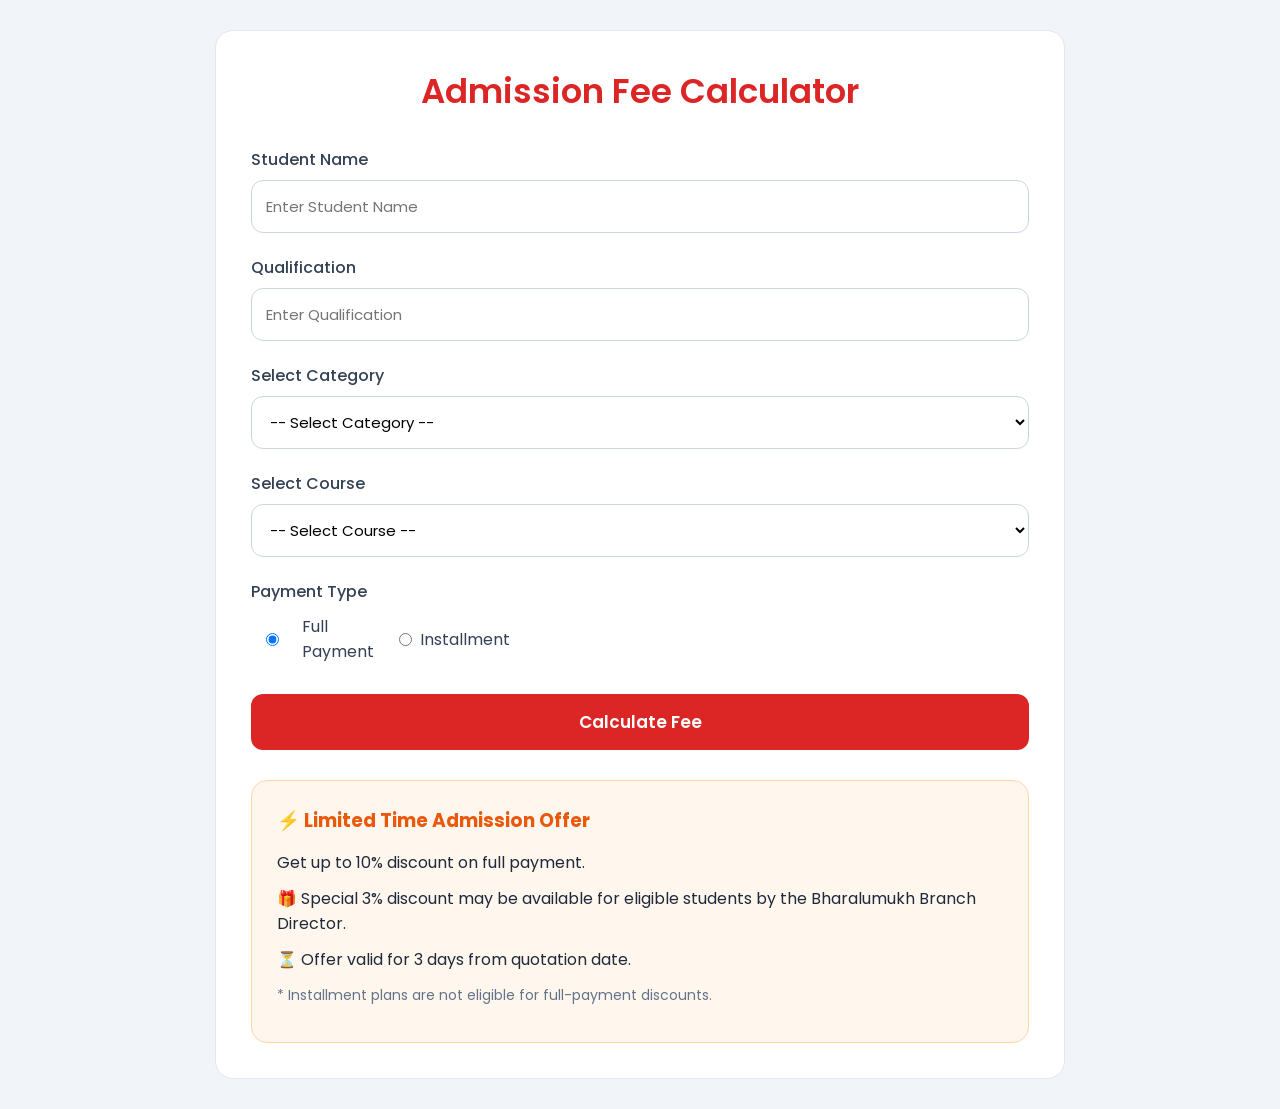
==== index.html @ 6b04a8ea "Add files via upload" ====
<!DOCTYPE html>
<html lang="en">

<head>
  <meta charset="UTF-8">
  <meta name="viewport" content="width=device-width, initial-scale=1.0">
  <link rel="stylesheet" href="style.css">
  <title>Admission Fee Calculator</title>
</head>

<body>

  <div class="container">

    <h1>Admission Fee Calculator</h1>

    <div class="form-group">
      <label>Student Name</label>
      <input type="text" id="studentName" placeholder="Enter Student Name">
    </div>

    <div class="form-group">
      <label>Qualification</label>
      <input type="text" id="qualification" placeholder="Enter Qualification">
    </div>

    <!-- SECTION -->

    <div class="form-group">
      <label>Select Category</label>

      <select id="category" onchange="loadCourses(); handlePaymentOptions()">
        <option value="">-- Select Category --</option>

        <option value="diploma">
          Diploma & Long-Term Courses
        </option>

        <option value="hardware">
          Hardware & IT-Infrastructure
        </option>

        <option value="professional">
          Professional Certification Courses
        </option>

        <option value="crash">
          Short-Term / Crash Courses
        </option>

        <option value="vocational">
          Vocational & Skill-Based Courses
        </option>
      </select>
    </div>

    <!-- COURSE -->

    <div class="form-group">
      <label>Select Course</label>

      <select id="course">
        <option value="">-- Select Course --</option>
      </select>
    </div>

    <!-- PAYMENT -->

    <div class="form-group">

      <label>Payment Type</label>

      <div class="radio-group">

        <label>
          <input type="radio" name="payment" value="full" checked>
          Full Payment
        </label>

        <label>
          <input type="radio" name="payment" value="installment">
          Installment
        </label>

      </div>

    </div>

    <button onclick="calculateFee()">
      Calculate Fee
    </button>

    <!-- RESULT -->

    <div class="result" id="result">

      <h2 style="margin-bottom:20px;">
        Fee Details
      </h2>

      <p><strong>Student Name:</strong> <span id="rName"></span></p>

      <p><strong>Qualification:</strong> <span id="rQualification"></span></p>

      <p><strong>Course:</strong> <span id="rCourse"></span></p>

      <p><strong>Duration:</strong> <span id="rDuration"></span></p>

      <p><strong>Course Fee:</strong> ₹<span id="rFee"></span></p>

      <div id="paymentResult"></div>

    </div>

    <!-- OFFER BOX -->

    <div class="offer-box">

      <h3>⚡ Limited Time Admission Offer</h3>

      <p>
        Get up to 10% discount on full payment.
      </p>

      <p>
        🎁 Special 3% discount may be available for eligible students by the Bharalumukh Branch Director.
      </p>

      <p>
        ⏳ Offer valid for 3 days from quotation date.
      </p>

      <p class="note">
        * Installment plans are not eligible for full-payment discounts.
      </p>

    </div>

  </div>

<script src="script.js" defer></script>
</body>

</html>
---- style.css ----
@import url('https://fonts.googleapis.com/css2?family=Poppins:wght@300;400;500;600&display=swap');

*{
    margin:0;
    padding:0;
    box-sizing:border-box;
    font-family:'Poppins',sans-serif;
}

body{
    background:#f1f5f9;
    padding:30px 15px;
    color:#1e293b;
}

.container{
    max-width:850px;
    margin:auto;
    background:white;
    border-radius:18px;
    padding:35px;
    border:1px solid #e2e8f0;
}

h1{
    text-align:center;
    margin-bottom:30px;
    color:#dc2626;
    font-size:34px;
    font-weight:600;
}

.form-group{
    margin-bottom:22px;
}

label{
    display:block;
    margin-bottom:8px;
    font-weight:500;
    color:#334155;
}

input,
select{
    width:100%;
    padding:14px;
    border-radius:12px;
    border:1px solid #cbd5e1;
    font-size:15px;
    background:white;
    transition:0.2s;
}

input:focus,
select:focus{
    outline:none;
    border-color:#dc2626;
}

.radio-group{
    display:flex;
    gap:25px;
    margin-top:10px;
}

.radio-group label{
    display:flex;
    align-items:center;
    gap:8px;
    font-weight:400;
}

button{
    width:100%;
    padding:15px;
    border:none;
    border-radius:12px;
    background:#dc2626;
    color:white;
    font-size:17px;
    font-weight:600;
    cursor:pointer;
}

button:hover{
    background:#b91c1c;
}

.result{
    margin-top:30px;
    background:#f8fafc;
    padding:25px;
    border-radius:16px;
    border-left:5px solid #dc2626;
    display:none;
}

.result h2{
    margin-bottom:20px;
    color:#dc2626;
}

.result p{
    margin-bottom:12px;
    font-size:16px;
}

.final{
    margin-top:20px;
    background:#16a34a;
    color:white;
    padding:16px;
    border-radius:12px;
    text-align:center;
    font-size:24px;
    font-weight:600;
}

.offer-box{
    margin-top:30px;
    background:#fff7ed;
    border:1px solid #fed7aa;
    border-radius:16px;
    padding:25px;
}

.offer-box h3{
    color:#ea580c;
    margin-bottom:15px;
}

.offer-box p{
    margin-bottom:10px;
    line-height:1.6;
}

.note{
    margin-top:12px;
    font-size:14px;
    color:#64748b;
}

@media(max-width:768px){

    .container{
        padding:22px;
    }

    h1{
        font-size:28px;
    }

    .radio-group{
        flex-direction:column;
        gap:12px;
    }

    .final{
        font-size:20px;
    }
}
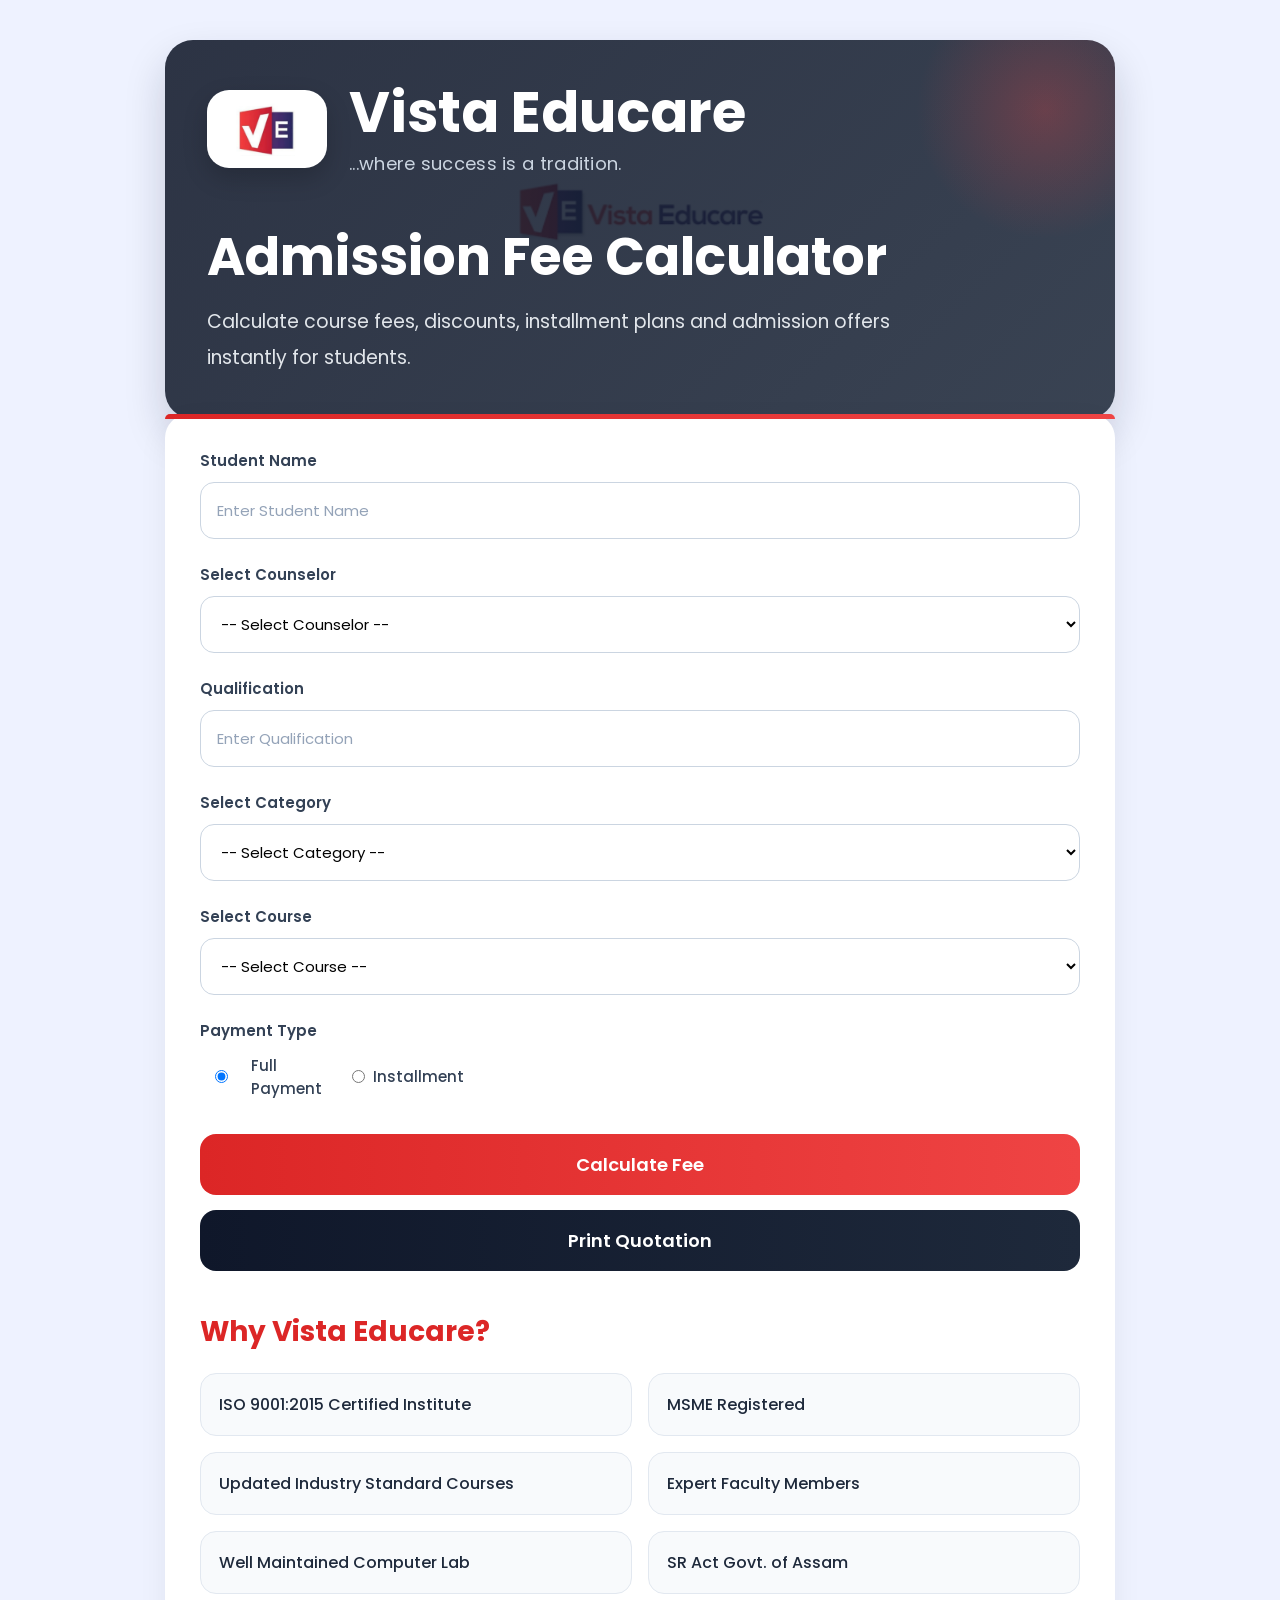
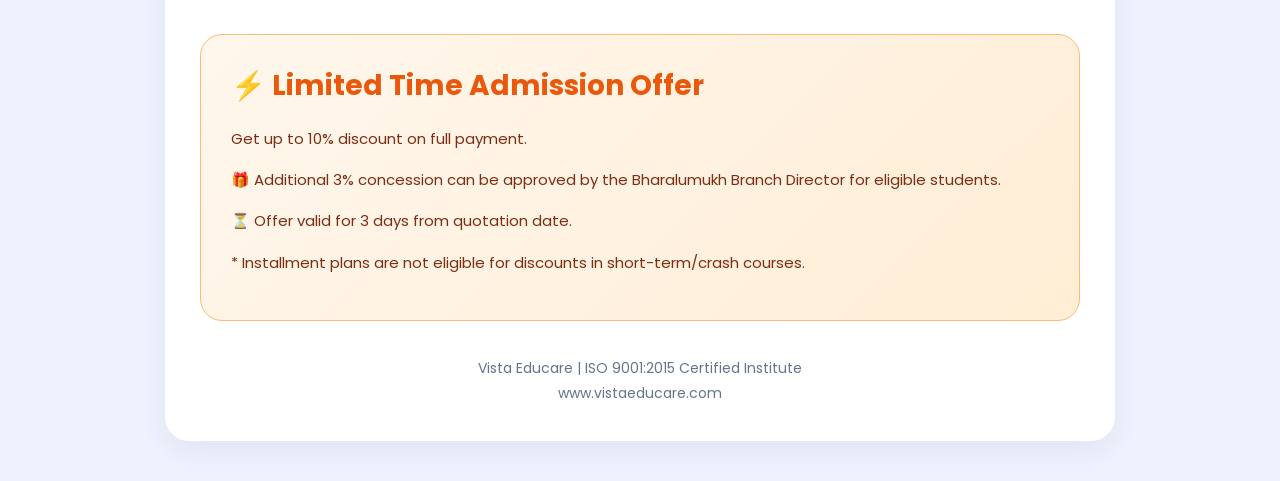
==== commit a17a42c7: "Add files via upload" ====
--- a/index.html
+++ b/index.html
@@ -2,143 +2,325 @@
 <html lang="en">
 
 <head>
-  <meta charset="UTF-8">
-  <meta name="viewport" content="width=device-width, initial-scale=1.0">
-  <link rel="stylesheet" href="style.css">
-  <title>Admission Fee Calculator</title>
+
+    <meta name="robots" content="noindex,nofollow">
+    <meta charset="UTF-8">
+    <meta name="viewport" content="width=device-width, initial-scale=1.0">
+
+    <title>Vista Educare - Admission Fee Calculator</title>
+
+    <link rel="stylesheet" href="style.css">
+    <link rel="icon" href="logo.png">
+
 </head>
 
 <body>
 
-  <div class="container">
-
-    <h1>Admission Fee Calculator</h1>
-
-    <div class="form-group">
-      <label>Student Name</label>
-      <input type="text" id="studentName" placeholder="Enter Student Name">
+    <div class="container">
+
+        <!-- TOP BANNER -->
+
+        <div class="top-banner">
+
+            <div class="brand-row">
+
+                <img src="logo.png" class="logo">
+
+                <div>
+
+                    <h1>Vista Educare</h1>
+
+                    <p class="tagline">
+                        ...where success is a tradition.
+                    </p>
+
+                </div>
+
+            </div>
+
+            <div class="banner-text">
+
+                <h2>Admission Fee Calculator</h2>
+
+                <p>
+                    Calculate course fees, discounts, installment plans and admission offers instantly for students.
+                </p>
+
+            </div>
+
+        </div>
+
+        <!-- CONTENT -->
+
+        <div class="content">
+
+            <!-- STUDENT NAME -->
+
+            <div class="form-group">
+
+                <label>Student Name</label>
+
+                <input type="text" id="studentName" placeholder="Enter Student Name">
+
+            </div>
+
+            <!-- QUALIFICATION -->
+
+            <div class="form-group">
+
+                <label>Select Counselor</label>
+
+                <select id="counselor">
+
+                    <option value="">
+                        -- Select Counselor --
+                    </option>
+
+                    <option value="Ravi Kumar">
+                        Ravi Kumar
+                    </option>
+
+                    <option value="Himanshu Kumar Jha">
+                        Himanshu Kumar Jha
+                    </option>
+
+                    <option value="Fatima Sumaiya">
+                        Fatima Sumaiya
+                    </option>
+                    
+                    <option value="Anup Mazumdar">
+                        Anup Mazumdar
+                    </option>
+
+                </select>
+
+            </div>
+
+            <div class="form-group">
+
+                <label>Qualification</label>
+
+                <input type="text" id="qualification" placeholder="Enter Qualification">
+
+            </div>
+
+            <!-- CATEGORY -->
+
+            <div class="form-group">
+
+                <label>Select Category</label>
+
+                <select id="category" onchange="loadCourses(); handlePaymentOptions()">
+
+                    <option value="">-- Select Category --</option>
+
+                    <option value="diploma">
+                        Diploma & Long-Term Courses
+                    </option>
+
+                    <option value="hardware">
+                        Hardware & IT-Infrastructure
+                    </option>
+
+                    <option value="professional">
+                        Professional Certification Courses
+                    </option>
+
+                    <option value="crash">
+                        Short-Term / Crash Courses
+                    </option>
+
+                    <option value="vocational">
+                        Vocational & Skill-Based Courses
+                    </option>
+
+                </select>
+
+            </div>
+
+            <!-- COURSE -->
+
+            <div class="form-group">
+
+                <label>Select Course</label>
+
+                <select id="course">
+
+                    <option value="">
+                        -- Select Course --
+                    </option>
+
+                </select>
+
+            </div>
+
+            <!-- PAYMENT -->
+
+            <div class="form-group">
+
+                <label>Payment Type</label>
+
+                <div class="radio-group">
+
+                    <label>
+
+                        <input type="radio" name="payment" value="full" checked>
+
+                        Full Payment
+
+                    </label>
+
+                    <label>
+
+                        <input type="radio" name="payment" value="installment">
+
+                        Installment
+
+                    </label>
+
+                </div>
+
+            </div>
+
+            <!-- BUTTON -->
+
+            <button onclick="calculateFee()">
+
+                Calculate Fee
+
+            </button>
+
+            <button onclick="window.print()" class="print-btn">
+                Print Quotation
+            </button>
+
+            <!-- RESULT -->
+
+            <div class="result" id="result">
+
+                <h2>Fee Details</h2>
+
+                <p>
+                    <strong>Student Name:</strong>
+                    <span id="rName"></span>
+                </p>
+
+                <p>
+                    <strong>Qualification:</strong>
+                    <span id="rQualification"></span>
+                </p>
+
+                <p>
+                    <strong>Counselor:</strong>
+                    <span id="rCounselor"></span>
+                </p>
+
+                <p>
+                    <strong>Course:</strong>
+                    <span id="rCourse"></span>
+                </p>
+
+                <p>
+                    <strong>Duration:</strong>
+                    <span id="rDuration"></span>
+                </p>
+
+                <p>
+                    <strong>Course Fee:</strong>
+                    ₹<span id="rFee"></span>
+                </p>
+
+                <p>
+                    <strong>Date:</strong>
+                    <span id="currentDate"></span>
+                </p>
+
+                <div id="paymentResult"></div>
+
+            </div>
+
+            <!-- TRUST SECTION -->
+
+            <div class="trust-section">
+
+                <h3>Why Vista Educare?</h3>
+
+                <div class="trust-grid">
+
+                    <div class="trust-card">
+                        ISO 9001:2015 Certified Institute
+                    </div>
+
+                    <div class="trust-card">
+                        MSME Registered
+                    </div>
+
+                    <div class="trust-card">
+                        Updated Industry Standard Courses
+                    </div>
+
+                    <div class="trust-card">
+                        Expert Faculty Members
+                    </div>
+
+                    <div class="trust-card">
+                        Well Maintained Computer Lab
+                    </div>
+
+                    <div class="trust-card">
+                        SR Act Govt. of Assam
+                    </div>
+
+                </div>
+
+            </div>
+
+            <!-- OFFER BOX -->
+
+            <div class="offer-box">
+
+                <h3>
+                    ⚡ Limited Time Admission Offer
+                </h3>
+
+                <p>
+                    Get up to 10% discount on full payment.
+                </p>
+
+                <p>
+                    🎁 Additional 3% concession can be approved by the Bharalumukh Branch Director for eligible students.
+                </p>
+
+                <p>
+                    ⏳ Offer valid for 3 days from quotation date.
+                </p>
+
+                <p class="note">
+                    * Installment plans are not eligible for discounts in short-term/crash courses.
+                </p>
+
+            </div>
+
+            <!-- FOOTER -->
+
+            <div class="footer">
+
+                <p>
+                    Vista Educare | ISO 9001:2015 Certified Institute
+                </p>
+
+                <p>
+                    www.vistaeducare.com
+                </p>
+
+            </div>
+
+        </div>
+
     </div>
 
-    <div class="form-group">
-      <label>Qualification</label>
-      <input type="text" id="qualification" placeholder="Enter Qualification">
-    </div>
-
-    <!-- SECTION -->
-
-    <div class="form-group">
-      <label>Select Category</label>
-
-      <select id="category" onchange="loadCourses(); handlePaymentOptions()">
-        <option value="">-- Select Category --</option>
-
-        <option value="diploma">
-          Diploma & Long-Term Courses
-        </option>
-
-        <option value="hardware">
-          Hardware & IT-Infrastructure
-        </option>
-
-        <option value="professional">
-          Professional Certification Courses
-        </option>
-
-        <option value="crash">
-          Short-Term / Crash Courses
-        </option>
-
-        <option value="vocational">
-          Vocational & Skill-Based Courses
-        </option>
-      </select>
-    </div>
-
-    <!-- COURSE -->
-
-    <div class="form-group">
-      <label>Select Course</label>
-
-      <select id="course">
-        <option value="">-- Select Course --</option>
-      </select>
-    </div>
-
-    <!-- PAYMENT -->
-
-    <div class="form-group">
-
-      <label>Payment Type</label>
-
-      <div class="radio-group">
-
-        <label>
-          <input type="radio" name="payment" value="full" checked>
-          Full Payment
-        </label>
-
-        <label>
-          <input type="radio" name="payment" value="installment">
-          Installment
-        </label>
-
-      </div>
-
-    </div>
-
-    <button onclick="calculateFee()">
-      Calculate Fee
-    </button>
-
-    <!-- RESULT -->
-
-    <div class="result" id="result">
-
-      <h2 style="margin-bottom:20px;">
-        Fee Details
-      </h2>
-
-      <p><strong>Student Name:</strong> <span id="rName"></span></p>
-
-      <p><strong>Qualification:</strong> <span id="rQualification"></span></p>
-
-      <p><strong>Course:</strong> <span id="rCourse"></span></p>
-
-      <p><strong>Duration:</strong> <span id="rDuration"></span></p>
-
-      <p><strong>Course Fee:</strong> ₹<span id="rFee"></span></p>
-
-      <div id="paymentResult"></div>
-
-    </div>
-
-    <!-- OFFER BOX -->
-
-    <div class="offer-box">
-
-      <h3>⚡ Limited Time Admission Offer</h3>
-
-      <p>
-        Get up to 10% discount on full payment.
-      </p>
-
-      <p>
-        🎁 Special 3% discount may be available for eligible students by the Bharalumukh Branch Director.
-      </p>
-
-      <p>
-        ⏳ Offer valid for 3 days from quotation date.
-      </p>
-
-      <p class="note">
-        * Installment plans are not eligible for full-payment discounts.
-      </p>
-
-    </div>
-
-  </div>
-
-<script src="script.js" defer></script>
+    <script src="script.js"></script>
+
 </body>
 
-</html>+</html>
--- a/style.css
+++ b/style.css
@@ -1,4 +1,4 @@
-@import url('https://fonts.googleapis.com/css2?family=Poppins:wght@300;400;500;600&display=swap');
+@import url('https://fonts.googleapis.com/css2?family=Poppins:wght@300;400;500;600;700&display=swap');
 
 *{
     margin:0;
@@ -8,155 +8,441 @@
 }
 
 body{
-    background:#f1f5f9;
-    padding:30px 15px;
+    background:#eef2ff;
+    padding:40px 15px;
     color:#1e293b;
 }
 
+/* MAIN CONTAINER */
+
 .container{
-    max-width:850px;
+    max-width:950px;
     margin:auto;
+}
+
+/* HERO SECTION */
+
+.top-banner{
+    position:relative;
+
+    background:
+    linear-gradient(
+        135deg,
+        rgba(15,23,42,0.88),
+        rgba(30,41,59,0.88)
+    ),
+    url('banner.jpg');
+
+    background-size:cover;
+    background-position:center;
+
+    border-radius:28px;
+
+    padding:42px;
+
+    margin-bottom:35px;
+
+    overflow:hidden;
+
+    box-shadow:
+    0 20px 40px rgba(15,23,42,0.18);
+}
+
+.content{
+
     background:white;
-    border-radius:18px;
+
+    padding:38px;
+
+    border-radius:24px;
+
+    box-shadow:
+    0 12px 30px rgba(15,23,42,0.06);
+
+    margin-top:-40px;
+
+    position:relative;
+
+    z-index:5;
+}
+
+.content::before{
+
+    content:"";
+
+    position:absolute;
+
+    top:0;
+    left:0;
+
+    width:100%;
+    height:5px;
+
+    background:
+    linear-gradient(to right,#dc2626,#ef4444);
+
+    border-radius:24px 24px 0 0;
+}
+
+.brand-row{
+    display:flex;
+    align-items:center;
+    gap:22px;
+
+    margin-bottom:50px;
+}
+
+.logo{
+    width:120px;
+
+    background:white;
+
+    padding:12px;
+
+    border-radius:22px;
+
+    box-shadow:
+    0 10px 25px rgba(0,0,0,0.18);
+}
+
+.brand-row h1{
+    color:white;
+
+    font-size:56px;
+
+    font-weight:700;
+
+    line-height:1.1;
+
+    margin-bottom:6px;
+}
+
+
+
+.tagline{
+    color:#cbd5e1;
+
+    font-size:18px;
+
+    letter-spacing:0.3px;
+}
+
+
+.banner-text h2{
+    color:white;
+
+    font-size:52px;
+
+    line-height:1.15;
+
+    margin-bottom:18px;
+
+    font-weight:700;
+
+    max-width:700px;
+}
+
+
+.banner-text p{
+    color:#f1f5f9;
+
+    max-width:720px;
+
+    line-height:1.9;
+
+    font-size:19px;
+
+    opacity:0.92;
+}
+
+
+.top-banner::after{
+
+    content:"";
+
+    position:absolute;
+
+    width:260px;
+    height:260px;
+
+    background:
+    radial-gradient(
+        rgba(239,68,68,0.28),
+        transparent 70%
+    );
+
+    top:-60px;
+    right:-60px;
+
+    border-radius:50%;
+}
+
+/* FORM CARD */
+
+.content{
+    background:white;
     padding:35px;
-    border:1px solid #e2e8f0;
-}
-
-h1{
-    text-align:center;
-    margin-bottom:30px;
-    color:#dc2626;
-    font-size:34px;
-    font-weight:600;
-}
+    border-radius:24px;
+    box-shadow:0 10px 30px rgba(15,23,42,0.06);
+}
+
+/* FORM */
 
 .form-group{
-    margin-bottom:22px;
+    margin-bottom:24px;
 }
 
 label{
     display:block;
-    margin-bottom:8px;
-    font-weight:500;
+    margin-bottom:10px;
+    font-size:15px;
+    font-weight:600;
     color:#334155;
 }
 
 input,
 select{
     width:100%;
-    padding:14px;
-    border-radius:12px;
+    padding:16px;
+    border-radius:14px;
     border:1px solid #cbd5e1;
+    background:#ffffff;
     font-size:15px;
-    background:white;
-    transition:0.2s;
+    transition:0.2s ease;
+}
+
+input::placeholder{
+    color:#94a3b8;
 }
 
 input:focus,
 select:focus{
     outline:none;
     border-color:#dc2626;
-}
+    background:white;
+    box-shadow:0 0 0 4px rgba(220,38,38,0.08);
+}
+
+/* RADIO */
 
 .radio-group{
     display:flex;
-    gap:25px;
-    margin-top:10px;
+    gap:30px;
+    margin-top:12px;
 }
 
 .radio-group label{
     display:flex;
     align-items:center;
     gap:8px;
-    font-weight:400;
-}
+    font-weight:500;
+    cursor:pointer;
+}
+
+/* BUTTON */
 
 button{
     width:100%;
-    padding:15px;
+    padding:17px;
     border:none;
-    border-radius:12px;
-    background:#dc2626;
+    border-radius:16px;
+    background:linear-gradient(to right,#dc2626,#ef4444);
     color:white;
-    font-size:17px;
+    font-size:18px;
     font-weight:600;
     cursor:pointer;
+    transition:0.2s ease;
 }
 
 button:hover{
-    background:#b91c1c;
-}
+    transform:translateY(-1px);
+    box-shadow:0 10px 20px rgba(220,38,38,0.2);
+}
+
+/* RESULT CARD */
 
 .result{
-    margin-top:30px;
+    margin-top:35px;
     background:#f8fafc;
-    padding:25px;
+    border-radius:20px;
+    padding:30px;
+    border-left:6px solid #dc2626;
+    display:none;
+}
+
+.result h2{
+    margin-bottom:25px;
+    color:#dc2626;
+    font-size:30px;
+}
+
+.result p{
+    margin-bottom:14px;
+    font-size:16px;
+    line-height:1.7;
+}
+
+.result strong{
+    color:#0f172a;
+}
+
+/* FINAL PRICE */
+
+.final{
+    margin-top:25px;
+    background:linear-gradient(to right,#16a34a,#22c55e);
+    color:white;
+    padding:18px;
     border-radius:16px;
-    border-left:5px solid #dc2626;
-    display:none;
-}
-
-.result h2{
+    text-align:center;
+    font-size:28px;
+    font-weight:700;
+}
+
+/* TRUST SECTION */
+
+.trust-section{
+    margin-top:40px;
+}
+
+.trust-section h3{
     margin-bottom:20px;
     color:#dc2626;
-}
-
-.result p{
-    margin-bottom:12px;
-    font-size:16px;
-}
-
-.final{
-    margin-top:20px;
-    background:#16a34a;
-    color:white;
-    padding:16px;
-    border-radius:12px;
-    text-align:center;
-    font-size:24px;
-    font-weight:600;
-}
+    font-size:28px;
+}
+
+.trust-grid{
+    display:grid;
+    grid-template-columns:1fr 1fr;
+    gap:16px;
+}
+
+.trust-card{
+    background:#f8fafc;
+    padding:18px;
+    border-radius:16px;
+    border:1px solid #e2e8f0;
+    font-weight:500;
+    transition:0.2s;
+}
+
+.trust-card:hover{
+    transform:translateY(-2px);
+    border-color:#dc2626;
+}
+
+/* OFFER SECTION */
 
 .offer-box{
-    margin-top:30px;
-    background:#fff7ed;
-    border:1px solid #fed7aa;
-    border-radius:16px;
-    padding:25px;
+    margin-top:40px;
+    background:linear-gradient(135deg,#fff7ed,#ffedd5);
+    border:1px solid #fdba74;
+    border-radius:22px;
+    padding:30px;
 }
 
 .offer-box h3{
     color:#ea580c;
-    margin-bottom:15px;
+    font-size:28px;
+    margin-bottom:18px;
 }
 
 .offer-box p{
-    margin-bottom:10px;
-    line-height:1.6;
+    margin-bottom:14px;
+    line-height:1.8;
+    color:#7c2d12;
+    font-size:15px;
 }
 
 .note{
-    margin-top:12px;
+    margin-top:15px;
+    font-size:13px;
+    color:#78716c;
+}
+
+/* FOOTER */
+
+.footer{
+    margin-top:35px;
+    text-align:center;
+    color:#64748b;
+    line-height:1.8;
     font-size:14px;
-    color:#64748b;
-}
+}
+
+
+.print-btn{
+
+    margin-top:15px;
+
+    background:
+    linear-gradient(to right,#0f172a,#1e293b);
+}
+
+@media print{
+
+    body{
+        background:white;
+    }
+
+    .top-banner,
+    .offer-box,
+    .trust-section,
+    button{
+        display:none;
+    }
+
+    .content{
+        box-shadow:none;
+        margin:0;
+    }
+
+    .result{
+        border:none;
+        box-shadow:none;
+    }
+}
+
+
+/* MOBILE */
 
 @media(max-width:768px){
 
-    .container{
+    body{
+        padding:20px 10px;
+    }
+
+    .top-banner{
+        padding:28px;
+    }
+
+    .brand-row{
+        flex-direction:column;
+        align-items:flex-start;
+    }
+
+    .brand-row h1{
+        font-size:32px;
+    }
+
+    .banner-text h2{
+        font-size:30px;
+    }
+
+    .content{
         padding:22px;
-    }
-
-    h1{
-        font-size:28px;
     }
 
     .radio-group{
         flex-direction:column;
-        gap:12px;
+        gap:14px;
+    }
+
+    .trust-grid{
+        grid-template-columns:1fr;
     }
 
     .final{
-        font-size:20px;
+        font-size:22px;
     }
 }
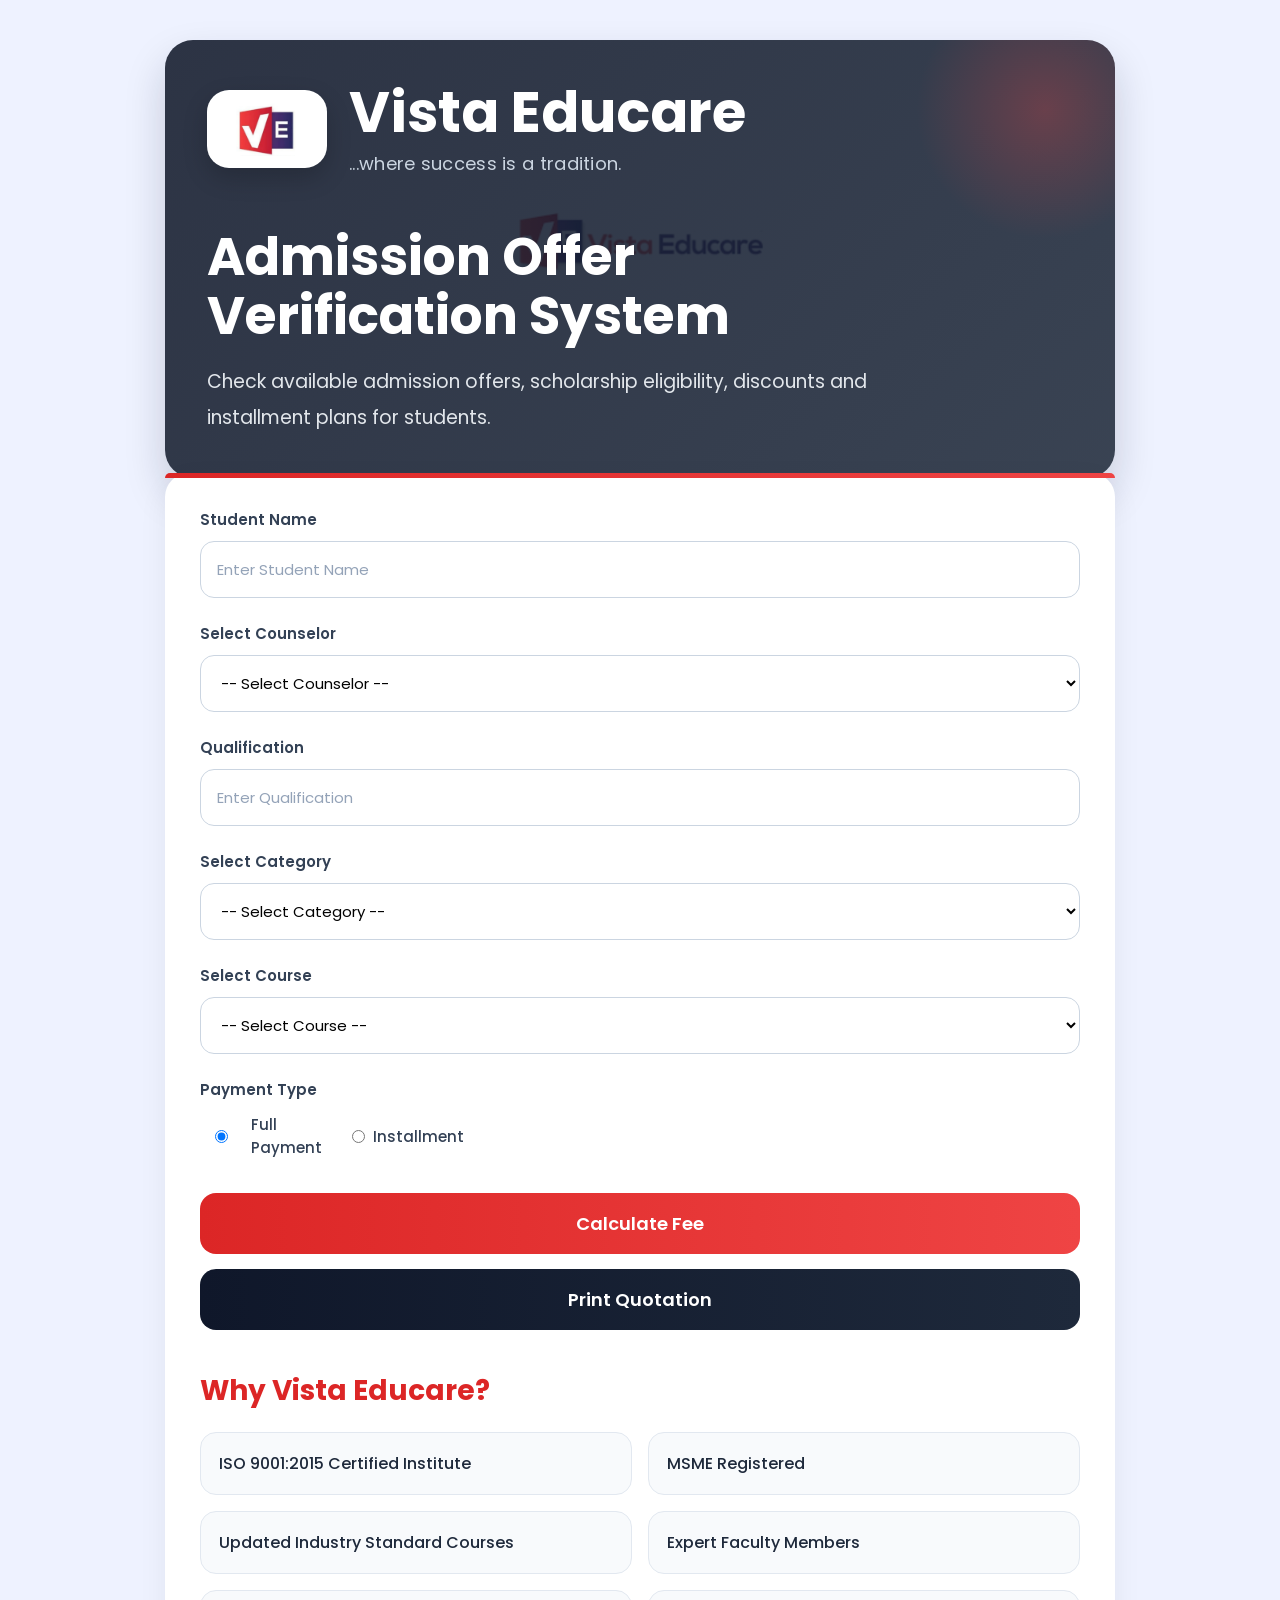
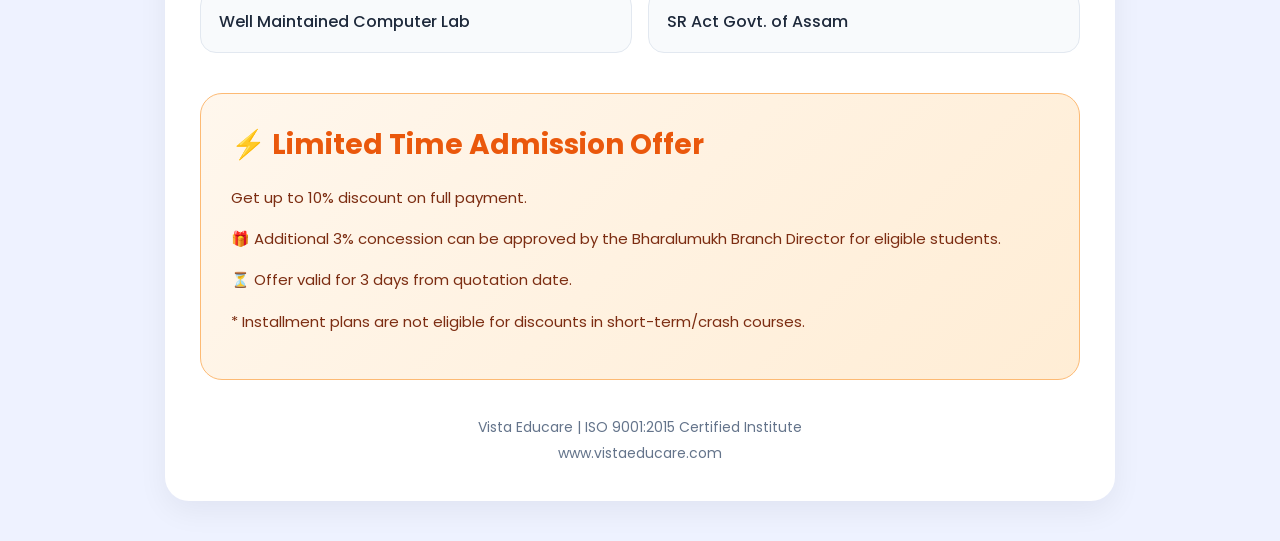
==== commit 306fd5be: "Update index.html" ====
--- a/index.html
+++ b/index.html
@@ -7,7 +7,7 @@
     <meta charset="UTF-8">
     <meta name="viewport" content="width=device-width, initial-scale=1.0">
 
-    <title>Vista Educare - Admission Fee Calculator</title>
+    <title>Vista Educare - Admission Offer Portal</title>
 
     <link rel="stylesheet" href="style.css">
     <link rel="icon" href="logo.png">
@@ -40,10 +40,10 @@
 
             <div class="banner-text">
 
-                <h2>Admission Fee Calculator</h2>
-
-                <p>
-                    Calculate course fees, discounts, installment plans and admission offers instantly for students.
+                <h2>Admission Offer Verification System</h2>
+
+                <p>
+                    Check available admission offers, scholarship eligibility, discounts and installment plans for students.
                 </p>
 
             </div>
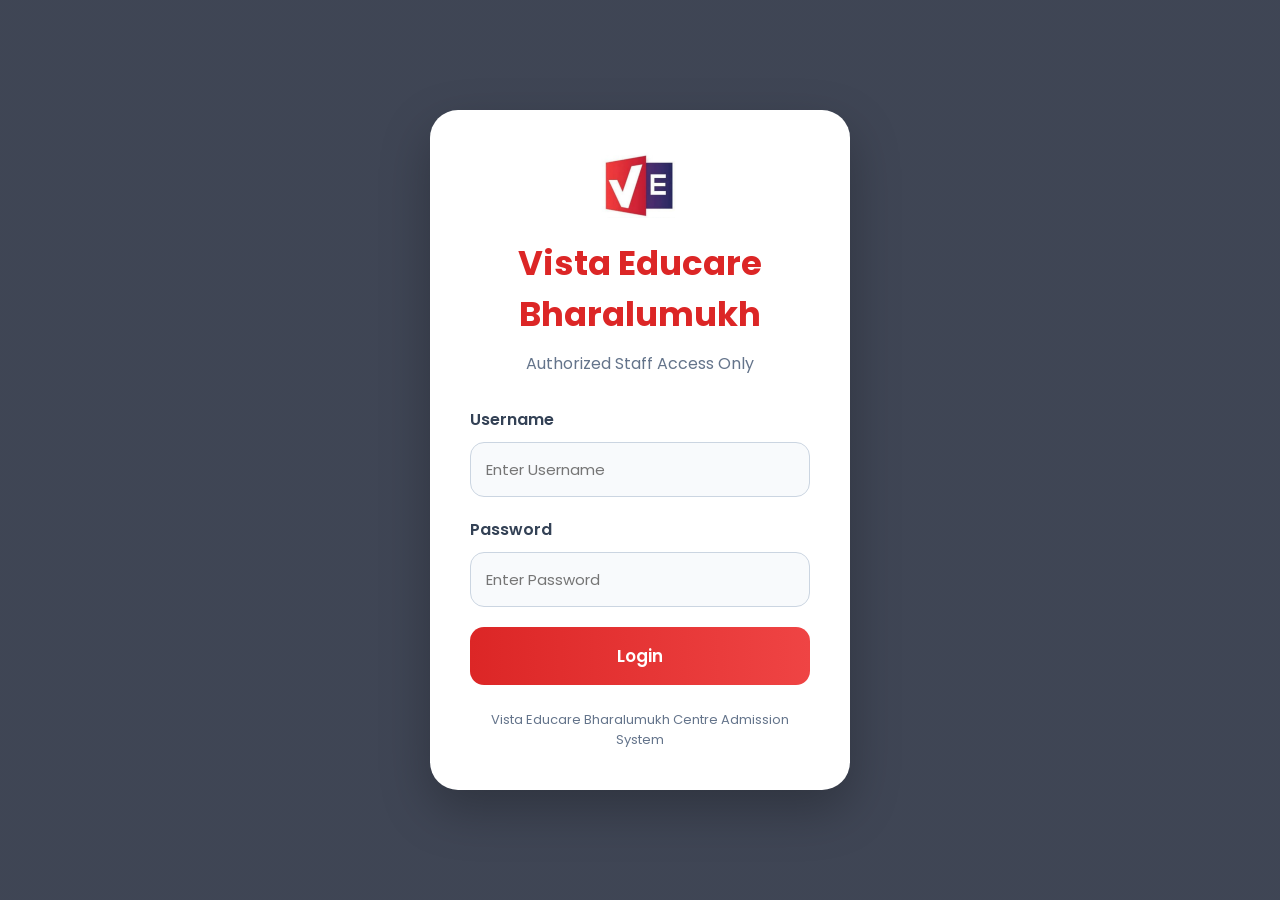
==== commit b2dcf630: "Update index.html" ====
--- a/index.html
+++ b/index.html
@@ -16,6 +16,15 @@
 
 <body>
 
+<script>
+
+if(localStorage.getItem('loggedIn') !== 'true'){
+
+    window.location.href = 'login.html';
+}
+
+</script>
+
     <div class="container">
 
         <!-- TOP BANNER -->
